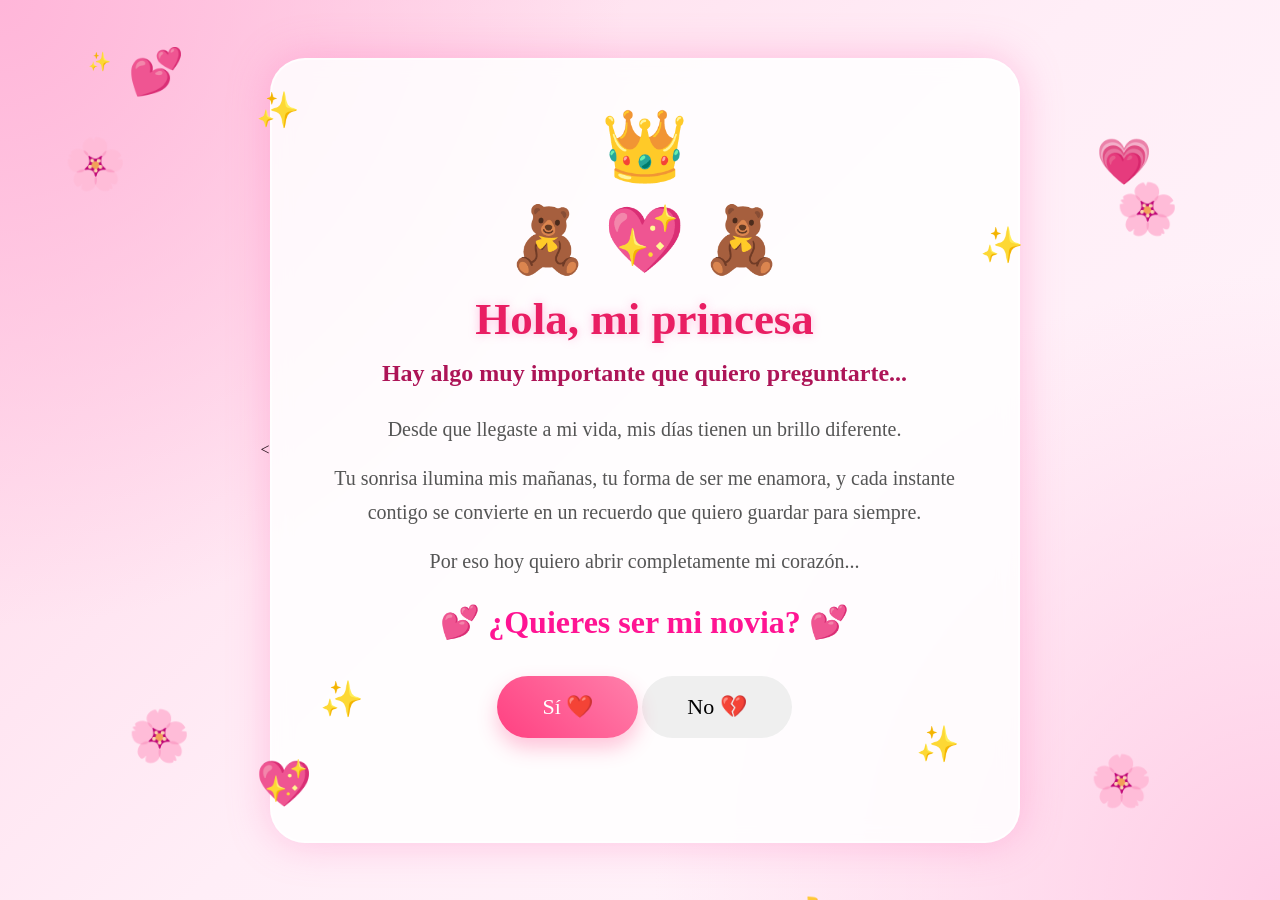
==== index.html @ 9bceffc9 "cambio fuera" ====
<<!DOCTYPE html>
<html lang="es">

<head>
    <meta charset="UTF-8">
    <meta name="viewport" content="width=device-width, initial-scale=1.0">

    <title>Mi Princesa ❤️</title>

    <link rel="stylesheet" href="../02-Css/style.css">
</head>

<body>

    <!-- Fondo -->
    <div class="background"></div>

    <!-- Corazones flotando -->
    <div id="hearts"></div>

    <!-- Destellos -->
    <div id="sparkles"></div>

    <!-- Contenedor principal -->
    <main class="container">

        <!-- Corona -->
        <div class="crown">
            👑
        </div>

        <!-- Ositos -->
        <div class="bears">
            🧸 💖 🧸
        </div>

        <!-- Título -->
        <h1 class="title">
            Hola, mi princesa
        </h1>

        <!-- Subtítulo -->
        <h2 class="subtitle">
            Hay algo muy importante que quiero preguntarte...
        </h2>

        <!-- Carta -->
        <section class="letter">

            <p>
                Desde que llegaste a mi vida,
                mis días tienen un brillo diferente.
            </p>

            <p>
                Tu sonrisa ilumina mis mañanas,
                tu forma de ser me enamora,
                y cada instante contigo
                se convierte en un recuerdo
                que quiero guardar para siempre.
            </p>

            <p>
                Por eso hoy quiero abrir
                completamente mi corazón...
            </p>

        </section>

        <!-- Pregunta -->
        <h3 class="question">
            💕 ¿Quieres ser mi novia? 💕
        </h3>

        <!-- Botones -->
        <div class="buttons">

            <button id="yesButton">
                Sí ❤️
            </button>

            <button id="noButton">
                No 💔
            </button>

        </div>

    </main>

    <!-- Decoraciones -->
    <div class="flower flower1">🌸</div>
    <div class="flower flower2">🌸</div>
    <div class="flower flower3">🌸</div>
    <div class="flower flower4">🌸</div>

    <div class="star star1">✨</div>
    <div class="star star2">✨</div>
    <div class="star star3">✨</div>
    <div class="star star4">✨</div>

    <div class="heart heart1">💕</div>
    <div class="heart heart2">💖</div>
    <div class="heart heart3">💗</div>

    <script src="../03-js/script.js"></script>

</body>

</html>
---- 02-Css/style.css ----
/* =================================
   CONFIGURACIÓN GENERAL
================================= */

* {
    margin: 0;
    padding: 0;
    box-sizing: border-box;
    font-family: "Georgia", serif;
}

body {
    min-height: 100vh;
    overflow-x: hidden;
    overflow-y: auto;
    display: flex;
    justify-content: center;
    align-items: center;

    background: linear-gradient(
        135deg,
        #ffd6e8,
        #ffeef7,
        #fff5fb
    );

    position: relative;
}


/* =================================
   FONDO ANIMADO
================================= */

.background {

    position: absolute;
    width: 100%;
    height: 100%;

    background:
    radial-gradient(circle at top left,#ffb6d9,transparent 40%),
    radial-gradient(circle at bottom right,#ffcce5,transparent 40%);

    animation: moverFondo 8s infinite alternate;

    z-index: -2;

}


@keyframes moverFondo {

    from {
        transform: scale(1);
    }

    to {
        transform: scale(1.15);
    }

}


/* =================================
   CONTENEDOR PRINCIPAL
================================= */


.container {

    width: 90%;
    max-width: 750px;

    background: rgba(255,255,255,0.85);

    padding: 45px;

    border-radius: 35px;

    text-align: center;

    box-shadow:
    0 0 40px rgba(255,105,180,0.35);

    animation:
    aparecer 1.5s ease;

    position: relative;

    backdrop-filter: blur(10px);

}



@keyframes aparecer {

    from {

        opacity:0;
        transform: translateY(50px);

    }

    to {

        opacity:1;
        transform:translateY(0);

    }

}



/* =================================
   CORONA Y OSITOS
================================= */


.crown {

    font-size:70px;

    animation:

    flotar 3s infinite;

}



.bears {

    font-size:65px;

    margin:15px;

    animation:

    flotar 2.5s infinite;

}



@keyframes flotar {

    0%,100%{

        transform:translateY(0);

    }


    50%{

        transform:translateY(-15px);

    }

}



/* =================================
   TEXTOS
================================= */


.title {

    color:#e91e63;

    font-size:45px;

    margin-bottom:15px;

}


.subtitle {

    color:#ad1457;

    font-size:24px;

    margin-bottom:25px;

}



.letter {

    color:#555;

    font-size:20px;

    line-height:1.7;

}


.letter p {

    margin-bottom:15px;

}



.question {

    margin-top:25px;

    font-size:32px;

    color:#ff1493;

}



/* =================================
   BOTONES
================================= */


.buttons {

    margin-top:35px;

    height:120px;

    position:relative;

}



button {

    border:none;

    padding:18px 45px;

    font-size:22px;

    border-radius:40px;

    cursor:pointer;

    transition:.3s;

}



#yesButton {

    background:

    linear-gradient(
    45deg,
    #ff4081,
    #ff80ab
    );

    color:white;

    box-shadow:

    0 10px 20px rgba(255,64,129,.3);

}



#yesButton:hover {

    transform:scale(1.15);

}



#noButton {

    #noButton {

    background:#888;
    color:white;

    position:relative;

    transition:0.3s ease;

}
}



#noButton:hover {

    transform:scale(1.05);

}
/* =================================
   CORAZONES FLOTANDO
================================= */

#hearts {

    position:absolute;
    width:100%;
    height:100%;
    overflow:hidden;
    pointer-events:none;

}


.floating-heart {

    position:absolute;

    bottom:-50px;

    animation:
    subirCorazon 8s linear infinite;

    opacity:.8;

}



@keyframes subirCorazon {

    0% {

        transform:
        translateY(0)
        scale(1)
        rotate(0deg);

        opacity:1;

    }


    100% {

        transform:
        translateY(-110vh)
        scale(1.5)
        rotate(360deg);

        opacity:0;

    }

}



/* =================================
   DESTELLOS MAGICOS
================================= */


#sparkles {

    position:absolute;

    width:100%;
    height:100%;

    pointer-events:none;

}



.sparkle {

    position:absolute;

    animation:
    brillo 2s infinite;

}



@keyframes brillo {


    0%,100%{

        opacity:.2;

        transform:
        scale(.8);

    }


    50%{

        opacity:1;

        transform:
        scale(1.4);

    }

}



/* =================================
   FLORES DECORATIVAS
================================= */


.flower {

    position:absolute;

    font-size:50px;

    animation:
    moverFlor 4s infinite ease-in-out;

}



.flower1 {

    left:5%;
    top:15%;

}


.flower2 {

    right:8%;
    top:20%;

}


.flower3 {

    left:10%;
    bottom:15%;

}


.flower4 {

    right:10%;
    bottom:10%;

}



@keyframes moverFlor {


    0%,100%{

        transform:
        rotate(-10deg)
        translateY(0);

    }


    50%{

        transform:
        rotate(10deg)
        translateY(-20px);

    }


}



/* =================================
   ESTRELLAS
================================= */


.star {

    position:absolute;

    font-size:35px;

    animation:
    estrellaMovimiento 3s infinite;

}



.star1 {

    top:10%;
    left:20%;

}


.star2 {

    top:25%;
    right:20%;

}


.star3 {

    bottom:20%;
    left:25%;

}


.star4 {

    bottom:15%;
    right:25%;

}



@keyframes estrellaMovimiento {


    0%,100%{

        opacity:.3;

        transform:
        scale(.7);

    }


    50%{

        opacity:1;

        transform:
        scale(1.3);

    }

}



/* =================================
   CORAZONES DECORATIVOS FIJOS
================================= */


.heart {

    position:absolute;

    font-size:45px;

    animation:
    latido 2s infinite;

}



.heart1 {

    top:5%;
    left:10%;

}


.heart2 {

    bottom:10%;
    left:20%;

}


.heart3 {

    top:15%;
    right:10%;

}



@keyframes latido {


    0%,100%{

        transform:
        scale(1);

    }


    50%{

        transform:
        scale(1.25);

    }

}



/* =================================
   EFECTO DE BRILLO EN BOTONES
================================= */


#yesButton {

    position:relative;

    overflow:hidden;

}



#yesButton::before {

    content:"";

    position:absolute;

    width:100px;

    height:100%;

    background:
    rgba(255,255,255,.5);

    transform:
    skewX(-30deg);

    left:-120px;

    transition:.5s;

}



#yesButton:hover::before {

    left:120%;

}
/* =================================
   RESPONSIVE PARA CELULAR
================================= */


@media (max-width:768px){


    body{

        overflow:auto;

        padding:20px;

    }


    .container{

        width:100%;

        padding:30px 20px;

        border-radius:25px;

    }


    .crown{

        font-size:50px;

    }


    .bears{

        font-size:45px;

    }


    .title{

        font-size:35px;

    }


    .subtitle{

        font-size:20px;

    }


    .letter{

        font-size:17px;

    }


    .question{

        font-size:25px;

    }


    button{

        padding:15px 30px;

        font-size:18px;

    }


    .flower{

        font-size:35px;

    }


    .star{

        font-size:25px;

    }


}



/* =================================
   EFECTO DE ENTRADA DE ELEMENTOS
================================= */


.container > *{

    animation:

    aparecerElemento 1s ease backwards;

}



.container .crown{

    animation-delay:.2s;

}


.container .bears{

    animation-delay:.4s;

}


.container .title{

    animation-delay:.6s;

}


.container .subtitle{

    animation-delay:.8s;

}


.container .letter{

    animation-delay:1s;

}


.container .question{

    animation-delay:1.2s;

}


.container .buttons{

    animation-delay:1.4s;

}



@keyframes aparecerElemento{


    from{

        opacity:0;

        transform:

        translateY(30px);

    }


    to{

        opacity:1;

        transform:

        translateY(0);

    }

}



/* =================================
   EFECTO DE CRISTAL
================================= */


.container{

    border:

    2px solid rgba(255,255,255,.7);


}



/* =================================
   SELECCIÓN DE TEXTO BONITA
================================= */


::selection{

    background:#ff80ab;

    color:white;

}



/* =================================
   SCROLL SUAVE PARA OTRAS PÁGINAS
================================= */


html{

    scroll-behavior:smooth;

}



/* =================================
   TRANSICIÓN GENERAL
================================= */


a{

    text-decoration:none;

    color:white;

}



/* =================================
   CLASE PARA CAMBIOS DE PÁGINA
================================= */


.fade-out{

    animation:

    desaparecer .8s forwards;

}



@keyframes desaparecer{


    from{

        opacity:1;

    }


    to{

        opacity:0;

    }

}
/* =================================
   PAGINA 02 - CARTA DE FELICIDAD
================================= */


/* Efecto especial para el mensaje */

.container .letter {

    animation:

    aparecerCarta 1.5s ease;

}



@keyframes aparecerCarta {


    from{

        opacity:0;

        transform:

        scale(.8)
        translateY(40px);

    }


    to{

        opacity:1;

        transform:

        scale(1)
        translateY(0);

    }


}



/* Botón continuar */


#nextButton {


    background:

    linear-gradient(
        45deg,
        #ff4081,
        #ff80ab
    );


    color:white;


    box-shadow:

    0 8px 20px rgba(255,64,129,.35);


}



#nextButton:hover {


    transform:

    scale(1.12);


}



/* Animación de felicidad */


.bears {


    animation:

    saltito 2s infinite;


}



@keyframes saltito {


    0%,100%{

        transform:translateY(0);

    }


    50%{

        transform:translateY(-20px);

    }


}



/* Brillo en títulos */


.title {


    text-shadow:

    0 0 10px rgba(255,105,180,.4);


}



/* Efecto de entrada para la segunda página */


.container {


    animation:

    entradaPagina 1s ease;


}



@keyframes entradaPagina {


    from{

        opacity:0;

        transform:

        scale(.85);

    }


    to{

        opacity:1;

        transform:

        scale(1);

    }


}
/* =================================
   PAGINA 03 - SOBRE ROMANTICO
================================= */


/* Contenedor del sobre */

.sobre {

    width:320px;

    height:220px;

    margin:30px auto;

    background:#ffb6d9;

    position:relative;

    border-radius:15px;

    box-shadow:

    0 15px 30px rgba(255,105,180,.35);

    overflow:hidden;

    animation:

    aparecerSobre 1.5s ease;

}




/* Tapa del sobre */


.tapa {

    position:absolute;

    width:100%;

    height:100%;

    display:flex;

    justify-content:center;

    align-items:center;

    font-size:70px;

    background:

    linear-gradient(

    135deg,

    #ff80ab,

    #ffb6d9

    );

    z-index:2;

    animation:

    abrirSobre 3s forwards;

    animation-delay:1s;

}




/* Carta dentro */


.contenido-carta {

    position:absolute;

    background:white;

    width:90%;

    height:90%;

    left:5%;

    top:10%;

    padding:20px;

    border-radius:12px;

    color:#8e245a;

    font-size:16px;

    line-height:1.5;

    box-shadow:

    0 5px 15px rgba(0,0,0,.15);

    transform:

    translateY(100px);

    animation:

    salirCarta 2s forwards;

    animation-delay:2s;

}





@keyframes abrirSobre {


    from{

        transform:

        rotateX(0deg);

    }


    to{

        transform:

        rotateX(180deg);

        opacity:.3;

    }


}




@keyframes salirCarta {


    from{

        transform:

        translateY(100px);

    }


    to{

        transform:

        translateY(-40px);

    }


}




@keyframes aparecerSobre {


    from{

        opacity:0;

        transform:

        scale(.7);

    }


    to{

        opacity:1;

        transform:

        scale(1);

    }


}




/* Ajuste para celulares */


@media(max-width:768px){


    .sobre{

        width:270px;

        height:200px;

    }


    .contenido-carta{

        font-size:14px;

    }


}
/* =================================
   PAGINA 04 - RAZONES
================================= */


.razones {

    display:flex;

    flex-direction:column;

    gap:20px;

    margin-top:30px;

}



/* Tarjetas de razones */


.razon {

    background:

    linear-gradient(

    135deg,

    #ffe0ef,

    #fff

    );


    padding:20px;

    border-radius:25px;


    color:#c2185b;


    font-size:20px;


    box-shadow:

    0 10px 25px rgba(255,105,180,.25);


    opacity:0;


    transform:

    translateX(-50px);


    animation:

    aparecerRazon 1s forwards;


}



/* Animación una por una */


.razon:nth-child(1){

    animation-delay:.3s;

}


.razon:nth-child(2){

    animation-delay:.6s;

}


.razon:nth-child(3){

    animation-delay:.9s;

}


.razon:nth-child(4){

    animation-delay:1.2s;

}


.razon:nth-child(5){

    animation-delay:1.5s;

}


.razon:nth-child(6){

    animation-delay:1.8s;

}





@keyframes aparecerRazon {


    from{

        opacity:0;

        transform:

        translateX(-50px)
        scale(.8);

    }


    to{

        opacity:1;

        transform:

        translateX(0)
        scale(1);

    }


}





/* Movimiento al pasar el mouse */


.razon:hover {


    transform:

    scale(1.05);


    box-shadow:

    0 15px 35px rgba(255,20,147,.35);


    transition:.3s;


}




/* Botón de promesas */


#promiseButton {


    background:

    linear-gradient(

    45deg,

    #ec407a,

    #ff80ab

    );


    color:white;


    box-shadow:

    0 10px 25px rgba(236,64,122,.4);


}



#promiseButton:hover {


    transform:

    scale(1.12);


}





/* Celular */


@media(max-width:768px){


    .razon{

        font-size:17px;

        padding:18px;

    }


}
/* =================================
   PAGINA 05 - PROMESAS
================================= */


.promesas {

    display:flex;

    flex-direction:column;

    gap:20px;

    margin-top:30px;

}



/* Tarjetas de promesas */

.promesa {

    background:

    linear-gradient(

    135deg,

    #fff0f7,

    #ffd6e8

    );


    padding:22px;


    border-radius:30px;


    font-size:20px;


    color:#ad1457;


    box-shadow:

    0 10px 25px rgba(255,105,180,.3);


    opacity:0;


    transform:

    translateY(40px);


    animation:

    aparecerPromesa 1s forwards;


}




/* Animación por orden */

.promesa:nth-child(1){

    animation-delay:.3s;

}


.promesa:nth-child(2){

    animation-delay:.6s;

}


.promesa:nth-child(3){

    animation-delay:.9s;

}


.promesa:nth-child(4){

    animation-delay:1.2s;

}


.promesa:nth-child(5){

    animation-delay:1.5s;

}


.promesa:nth-child(6){

    animation-delay:1.8s;

}





@keyframes aparecerPromesa {


    from{

        opacity:0;

        transform:

        translateY(40px)
        scale(.8);

    }


    to{

        opacity:1;

        transform:

        translateY(0)
        scale(1);

    }


}





/* Efecto al tocar */

.promesa:hover {


    transform:

    translateY(-10px)
    scale(1.05);


    box-shadow:

    0 15px 35px rgba(255,20,147,.4);


    transition:.3s;


}



/* Botón futuro */


#futureButton {


    background:

    linear-gradient(

    45deg,

    #ba68c8,

    #ff80ab

    );


    color:white;


    box-shadow:

    0 10px 25px rgba(186,104,200,.4);


}



#futureButton:hover {


    transform:

    scale(1.12);


}





/* Ajustes celular */


@media(max-width:768px){


    .promesa{


        font-size:17px;

        padding:18px;


    }


}

/* =================================
   PAGINA 06 - NUESTRO FUTURO
================================= */


.futuro {

    display:flex;

    flex-direction:column;

    gap:22px;

    margin-top:30px;

}



/* Tarjetas de sueños */


.sueño {


    background:

    linear-gradient(

    135deg,

    #eee7ff,

    #ffffff

    );


    padding:22px;


    border-radius:30px;


    color:#6a1b9a;


    font-size:20px;


    box-shadow:

    0 10px 25px rgba(106,27,154,.2);


    opacity:0;


    transform:

    translateY(50px);


    animation:

    aparecerSueño 1s forwards;


}




/* Entrada escalonada */


.sueño:nth-child(1){

    animation-delay:.3s;

}


.sueño:nth-child(2){

    animation-delay:.6s;

}


.sueño:nth-child(3){

    animation-delay:.9s;

}


.sueño:nth-child(4){

    animation-delay:1.2s;

}


.sueño:nth-child(5){

    animation-delay:1.5s;

}





@keyframes aparecerSueño {


    from{


        opacity:0;

        transform:

        translateY(50px)
        scale(.8);


    }


    to{


        opacity:1;

        transform:

        translateY(0)
        scale(1);


    }


}




/* Movimiento al pasar */

.sueño:hover{


    transform:

    scale(1.06);


    box-shadow:

    0 15px 35px rgba(106,27,154,.35);


    transition:.3s;


}





/* Botón princesa */


#princessButton {


    background:

    linear-gradient(

    45deg,

    #7e57c2,

    #ec407a

    );


    color:white;


    box-shadow:

    0 10px 25px rgba(126,87,194,.4);


}



#princessButton:hover{


    transform:

    scale(1.12);


}





/* Efecto más mágico en esta página */


.futuro .sueño::before{


    content:"✨";


    margin-right:10px;


}




/* Celular */


@media(max-width:768px){


    .sueño{

        font-size:17px;

        padding:18px;

    }


}
/* =================================
   PAGINA 07 - MI PRINCESA
================================= */


.princesa-pagina {

    animation:

    entradaPrincesa 1.2s ease;

}



@keyframes entradaPrincesa {


    from{

        opacity:0;

        transform:

        scale(.8)
        translateY(50px);

    }


    to{

        opacity:1;

        transform:

        scale(1)
        translateY(0);

    }

}




/* Caja del mensaje */


.mensaje-princesa {


    margin-top:30px;


    background:

    linear-gradient(

    135deg,

    #fff0f7,

    #ffffff

    );


    padding:30px;


    border-radius:35px;


    color:#ad1457;


    font-size:20px;


    line-height:1.7;


    box-shadow:


    0 15px 35px rgba(255,105,180,.3);



    animation:

    aparecerMensaje 1.5s ease;

}




.mensaje-princesa p {


    margin-bottom:20px;


}




@keyframes aparecerMensaje {


    from{

        opacity:0;

        transform:

        translateY(40px);

    }


    to{

        opacity:1;

        transform:

        translateY(0);

    }

}





/* Efecto brillo princesa */


.princesa-pagina .crown {


    filter:

    drop-shadow(

    0 0 15px gold

    );


}





/* Botón final */


#finalButton {


    background:


    linear-gradient(

    45deg,

    #ff4081,

    #ec407a

    );


    color:white;


    box-shadow:


    0 10px 30px rgba(236,64,122,.4);


}



#finalButton:hover {


    transform:

    scale(1.15);


}





/* Efecto romántico al texto */


.princesa-pagina .question {


    animation:

    latidoTexto 2s infinite;

}




@keyframes latidoTexto {


    0%,100%{

        transform:scale(1);

    }


    50%{

        transform:scale(1.08);

    }


}




/* Celular */


@media(max-width:768px){


    .mensaje-princesa{


        font-size:17px;

        padding:22px;

    }


}
/* =================================
   PAGINA 08 - FINAL
================================= */


.final-pagina {

    animation:

    finalEntrada 1.5s ease;

}




@keyframes finalEntrada {


    from{

        opacity:0;

        transform:

        scale(.7)
        translateY(50px);

    }


    to{

        opacity:1;

        transform:

        scale(1)
        translateY(0);

    }


}



/* Titulo final */


.final-title {


    font-size:55px;


    color:#e91e63;


    animation:

    brilloFinal 2s infinite;


}




@keyframes brilloFinal {


    0%,100%{


        text-shadow:

        0 0 10px #ff80ab;


    }


    50%{


        text-shadow:

        0 0 35px #ff4081;


    }


}





/* Mensaje final */


.final-mensaje {


    margin-top:35px;


    background:

    linear-gradient(

    135deg,

    #fff0f7,

    #ffffff

    );


    padding:35px;


    border-radius:40px;


    color:#ad1457;


    font-size:22px;


    line-height:1.8;


    box-shadow:

    0 15px 40px rgba(255,64,129,.35);


    animation:

    aparecerFinal 2s ease;


}



.final-mensaje p {


    margin-bottom:20px;


}




@keyframes aparecerFinal {


    from{


        opacity:0;


        transform:

        translateY(60px);


    }


    to{


        opacity:1;


        transform:

        translateY(0);


    }


}





/* Texto grande */


.grande {


    font-size:35px;


    font-weight:bold;


    color:#ff1493;


    animation:

    latidoFinal 2s infinite;


}





@keyframes latidoFinal {


    0%,100%{


        transform:scale(1);


    }


    50%{


        transform:scale(1.12);


    }


}




/* Botón reinicio */


#restartButton {


    margin-top:20px;


    background:


    linear-gradient(

    45deg,

    #ec407a,

    #ff80ab

    );


    color:white;


    box-shadow:

    0 10px 30px rgba(236,64,122,.4);


}



#restartButton:hover {


    transform:

    scale(1.15);


}





/* Efecto especial de celebración */


.final-pagina .bears {


    animation:

    celebracion 1.5s infinite;


}




@keyframes celebracion {


    0%,100%{


        transform:

        translateY(0);


    }


    50%{


        transform:

        translateY(-25px)
        rotate(5deg);


    }


}




/* Ajuste celular */


@media(max-width:768px){


    .final-title{

        font-size:40px;

    }


    .final-mensaje{

        font-size:17px;

        padding:25px;

    }


    .grande{

        font-size:25px;

    }


}
/* =================================
   PERMITIR SCROLL EN PAGINAS LARGAS
================================= */


html, body {

    min-height:100%;

}


body {

    overflow-x:hidden;

    overflow-y:auto;

}



.razones,
.promesas,
.futuro {

    padding-bottom:30px;

}
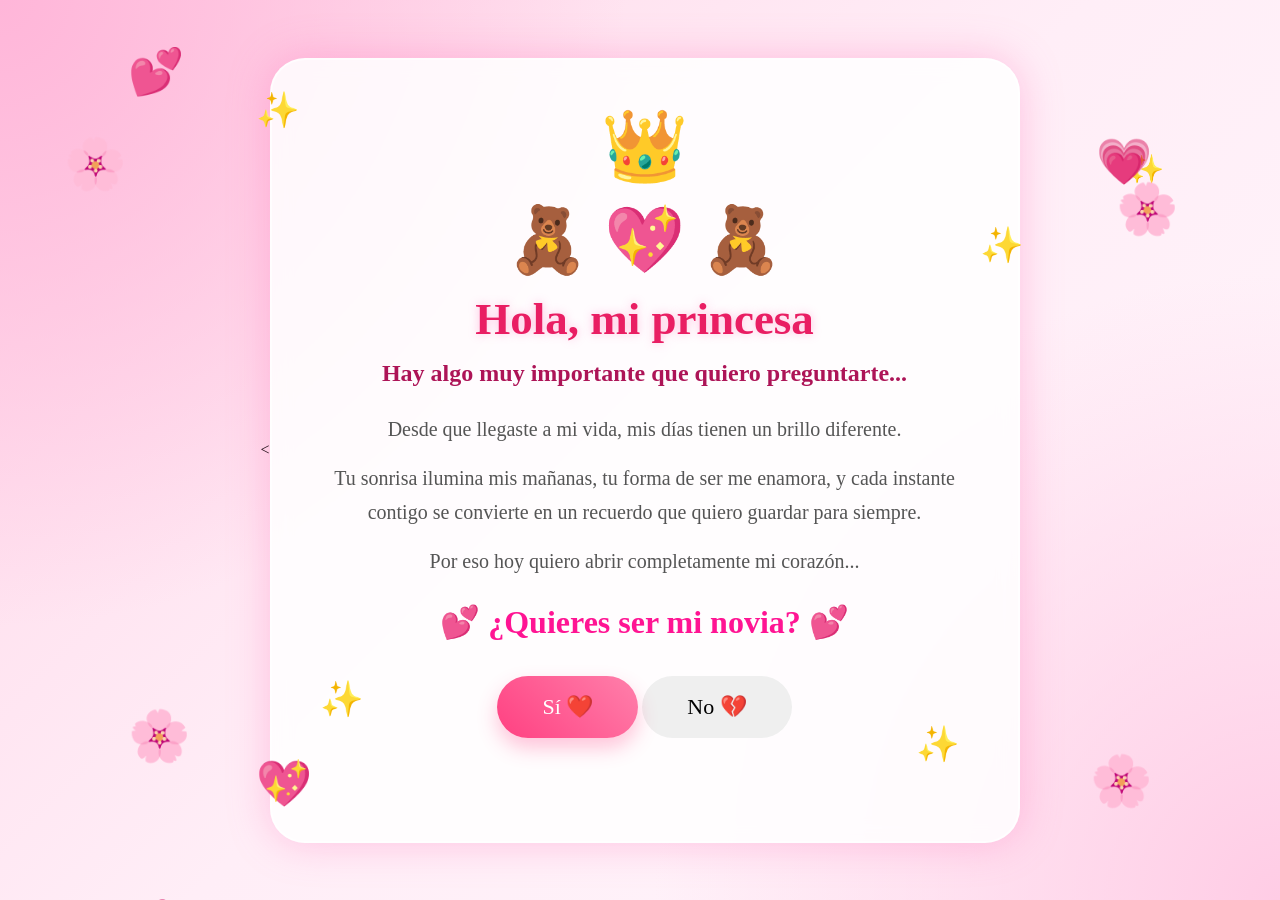
==== commit 6d366d77: "cambio git" ====
--- a/index.html
+++ b/index.html
@@ -7,7 +7,7 @@
 
     <title>Mi Princesa ❤️</title>
 
-    <link rel="stylesheet" href="../02-Css/style.css">
+    <link rel="stylesheet" href="02-Css/style.css">
 </head>
 
 <body>
@@ -102,7 +102,7 @@
     <div class="heart heart2">💖</div>
     <div class="heart heart3">💗</div>
 
-    <script src="../03-js/script.js"></script>
+    <script src="03-js/script.js"></script>
 
 </body>
 
